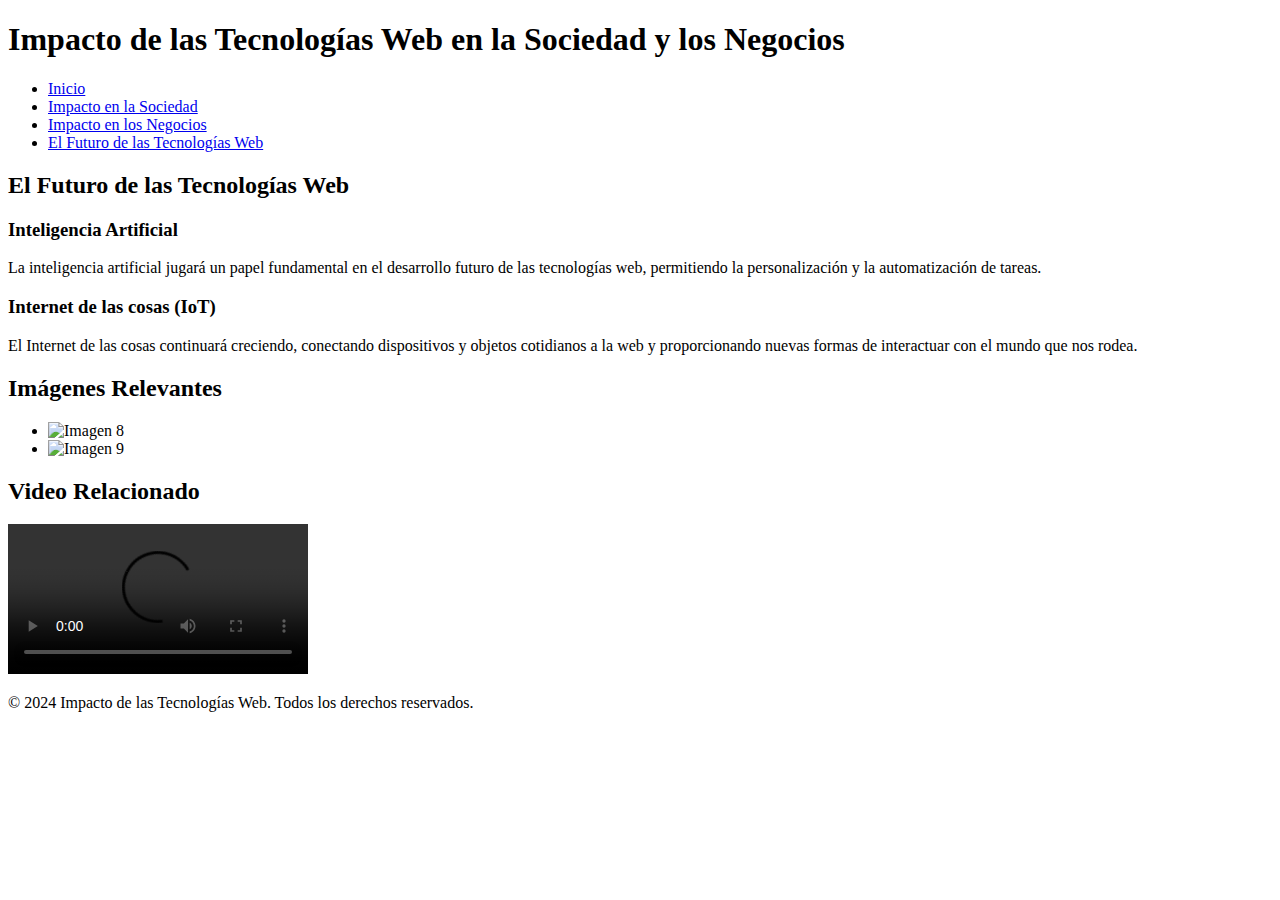
==== futuro.html @ bec1e674 "Primera página Web" ====
<!DOCTYPE html>
<html lang="es">
<head>
  <meta charset="UTF-8">
  <meta name="viewport" content="width=device-width, initial-scale=1.0">
  <title>El Futuro de las Tecnologías Web</title>
  <link rel="stylesheet" href="styles.css">
</head>
<body>

  <header>
    <h1>Impacto de las Tecnologías Web en la Sociedad y los Negocios</h1>
    <nav>
      <ul>
        <li><a href="index.html">Inicio</a></li>
        <li><a href="sociedad.html">Impacto en la Sociedad</a></li>
        <li><a href="negocios.html">Impacto en los Negocios</a></li>
        <li><a href="futuro.html">El Futuro de las Tecnologías Web</a></li>
      </ul>
    </nav>
  </header>

  <main>
    <section>
      <h2>El Futuro de las Tecnologías Web</h2>
      <article>
        <h3>Inteligencia Artificial</h3>
        <p>La inteligencia artificial jugará un papel fundamental en el desarrollo futuro de las tecnologías web, permitiendo la personalización y la automatización de tareas.</p>
      </article>
      <article>
        <h3>Internet de las cosas (IoT)</h3>
        <p>El Internet de las cosas continuará creciendo, conectando dispositivos y objetos cotidianos a la web y proporcionando nuevas formas de interactuar con el mundo que nos rodea.</p>
      </article>
    </section>

    <section>
      <h2>Imágenes Relevantes</h2>
      <ul>
        <li><img src="imagen8.jpg" alt="Imagen 8"></li>
        <li><img src="imagen9.jpg" alt="Imagen 9"></li>
      </ul>
    </section>

    <section>
      <h2>Video Relacionado</h2>
      <video controls>
        <source src="video2.mp4" type="video/mp4">
        Tu navegador no soporta el elemento de video.
      </video>
    </section>
  </main>

  <footer>
    <p>&copy; 2024 Impacto de las Tecnologías Web. Todos los derechos reservados.</p>
  </footer>

</body>
</html>
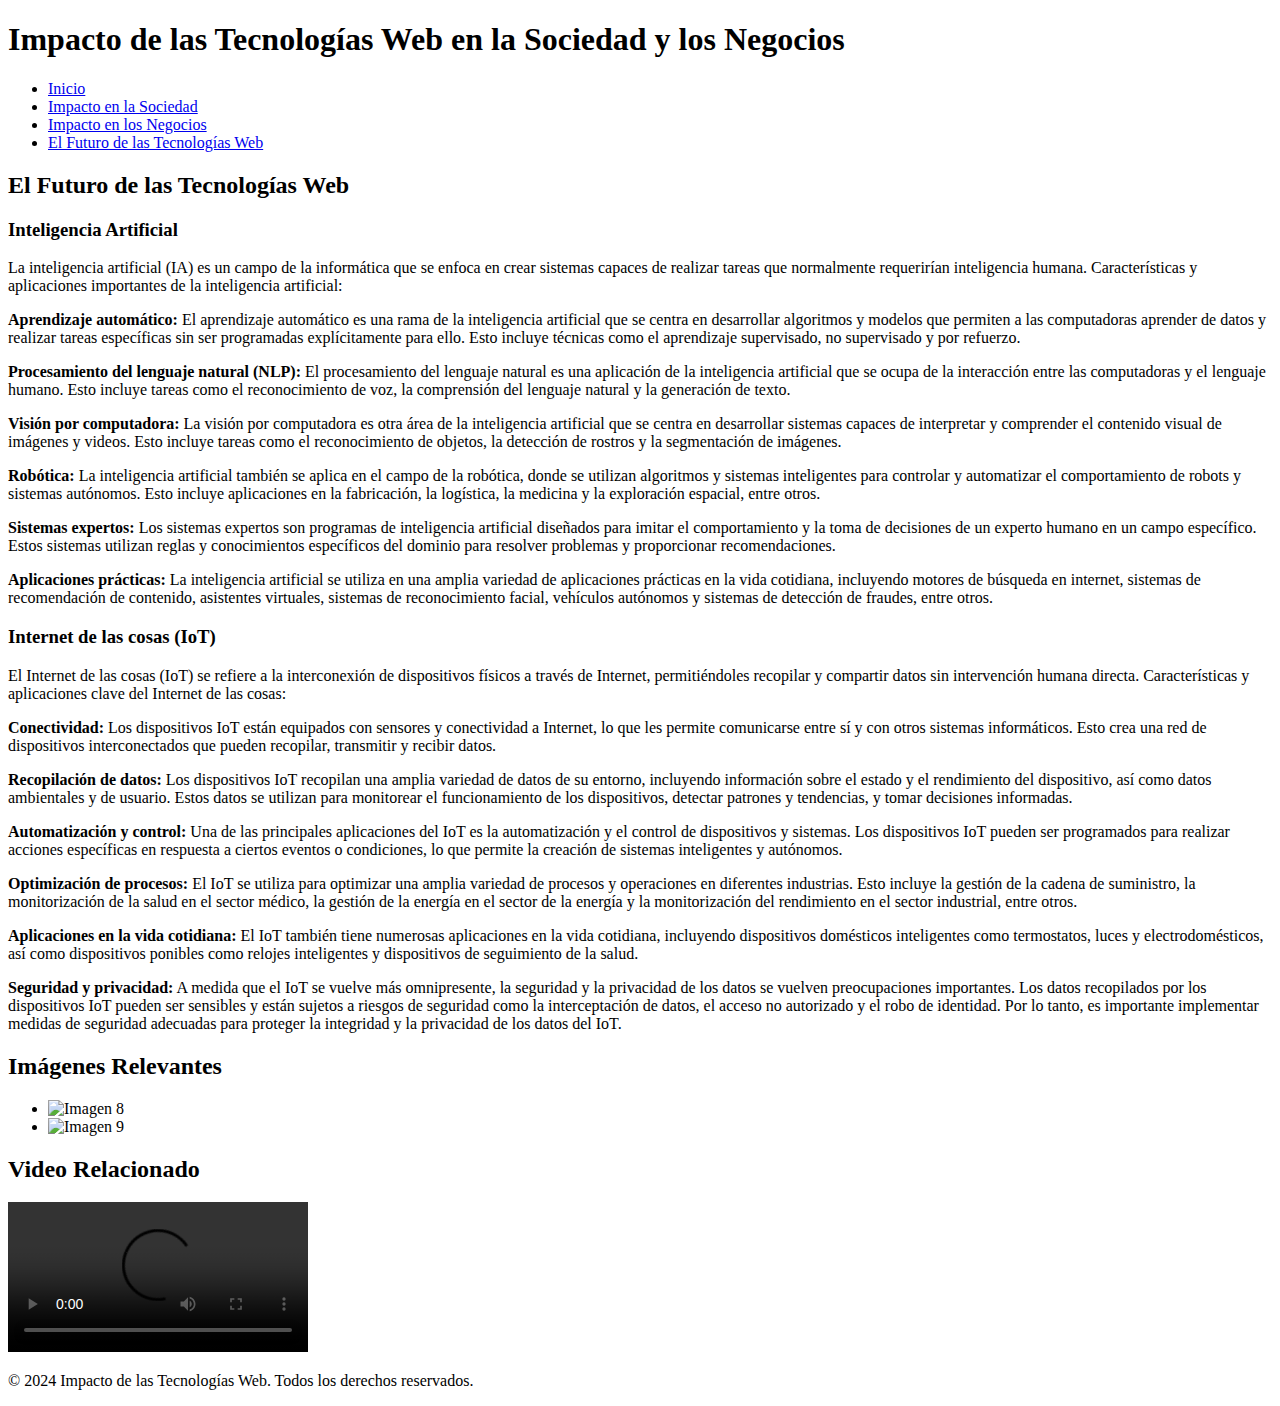
==== commit a0675848: "primera página web" ====
--- a/futuro.html
+++ b/futuro.html
@@ -25,11 +25,23 @@
       <h2>El Futuro de las Tecnologías Web</h2>
       <article>
         <h3>Inteligencia Artificial</h3>
-        <p>La inteligencia artificial jugará un papel fundamental en el desarrollo futuro de las tecnologías web, permitiendo la personalización y la automatización de tareas.</p>
+        <p>La inteligencia artificial (IA) es un campo de la informática que se enfoca en crear sistemas capaces de realizar tareas que normalmente requerirían inteligencia humana. Características y aplicaciones importantes de la inteligencia artificial:</p>
+        <p><b>Aprendizaje automático:</b> El aprendizaje automático es una rama de la inteligencia artificial que se centra en desarrollar algoritmos y modelos que permiten a las computadoras aprender de datos y realizar tareas específicas sin ser programadas explícitamente para ello. Esto incluye técnicas como el aprendizaje supervisado, no supervisado y por refuerzo.</p>
+        <p><b>Procesamiento del lenguaje natural (NLP):</b> El procesamiento del lenguaje natural es una aplicación de la inteligencia artificial que se ocupa de la interacción entre las computadoras y el lenguaje humano. Esto incluye tareas como el reconocimiento de voz, la comprensión del lenguaje natural y la generación de texto.</p>
+        <p><b>Visión por computadora:</b> La visión por computadora es otra área de la inteligencia artificial que se centra en desarrollar sistemas capaces de interpretar y comprender el contenido visual de imágenes y videos. Esto incluye tareas como el reconocimiento de objetos, la detección de rostros y la segmentación de imágenes.</p>
+        <p><b>Robótica:</b> La inteligencia artificial también se aplica en el campo de la robótica, donde se utilizan algoritmos y sistemas inteligentes para controlar y automatizar el comportamiento de robots y sistemas autónomos. Esto incluye aplicaciones en la fabricación, la logística, la medicina y la exploración espacial, entre otros.</p>
+        <p><b>Sistemas expertos:</b> Los sistemas expertos son programas de inteligencia artificial diseñados para imitar el comportamiento y la toma de decisiones de un experto humano en un campo específico. Estos sistemas utilizan reglas y conocimientos específicos del dominio para resolver problemas y proporcionar recomendaciones.</p>
+        <p><b>Aplicaciones prácticas:</b> La inteligencia artificial se utiliza en una amplia variedad de aplicaciones prácticas en la vida cotidiana, incluyendo motores de búsqueda en internet, sistemas de recomendación de contenido, asistentes virtuales, sistemas de reconocimiento facial, vehículos autónomos y sistemas de detección de fraudes, entre otros.</p>
       </article>
       <article>
         <h3>Internet de las cosas (IoT)</h3>
-        <p>El Internet de las cosas continuará creciendo, conectando dispositivos y objetos cotidianos a la web y proporcionando nuevas formas de interactuar con el mundo que nos rodea.</p>
+        <p>El Internet de las cosas (IoT) se refiere a la interconexión de dispositivos físicos a través de Internet, permitiéndoles recopilar y compartir datos sin intervención humana directa. Características y aplicaciones clave del Internet de las cosas:</p>
+        <p><b>Conectividad:</b> Los dispositivos IoT están equipados con sensores y conectividad a Internet, lo que les permite comunicarse entre sí y con otros sistemas informáticos. Esto crea una red de dispositivos interconectados que pueden recopilar, transmitir y recibir datos.</p>
+        <p><b>Recopilación de datos:</b> Los dispositivos IoT recopilan una amplia variedad de datos de su entorno, incluyendo información sobre el estado y el rendimiento del dispositivo, así como datos ambientales y de usuario. Estos datos se utilizan para monitorear el funcionamiento de los dispositivos, detectar patrones y tendencias, y tomar decisiones informadas.</p>
+        <p><b>Automatización y control:</b> Una de las principales aplicaciones del IoT es la automatización y el control de dispositivos y sistemas. Los dispositivos IoT pueden ser programados para realizar acciones específicas en respuesta a ciertos eventos o condiciones, lo que permite la creación de sistemas inteligentes y autónomos.</p>
+        <p><b>Optimización de procesos:</b> El IoT se utiliza para optimizar una amplia variedad de procesos y operaciones en diferentes industrias. Esto incluye la gestión de la cadena de suministro, la monitorización de la salud en el sector médico, la gestión de la energía en el sector de la energía y la monitorización del rendimiento en el sector industrial, entre otros.</p>
+        <p><b>Aplicaciones en la vida cotidiana:</b> El IoT también tiene numerosas aplicaciones en la vida cotidiana, incluyendo dispositivos domésticos inteligentes como termostatos, luces y electrodomésticos, así como dispositivos ponibles como relojes inteligentes y dispositivos de seguimiento de la salud.</p>
+        <p><b>Seguridad y privacidad:</b> A medida que el IoT se vuelve más omnipresente, la seguridad y la privacidad de los datos se vuelven preocupaciones importantes. Los datos recopilados por los dispositivos IoT pueden ser sensibles y están sujetos a riesgos de seguridad como la interceptación de datos, el acceso no autorizado y el robo de identidad. Por lo tanto, es importante implementar medidas de seguridad adecuadas para proteger la integridad y la privacidad de los datos del IoT.</p>
       </article>
     </section>
 
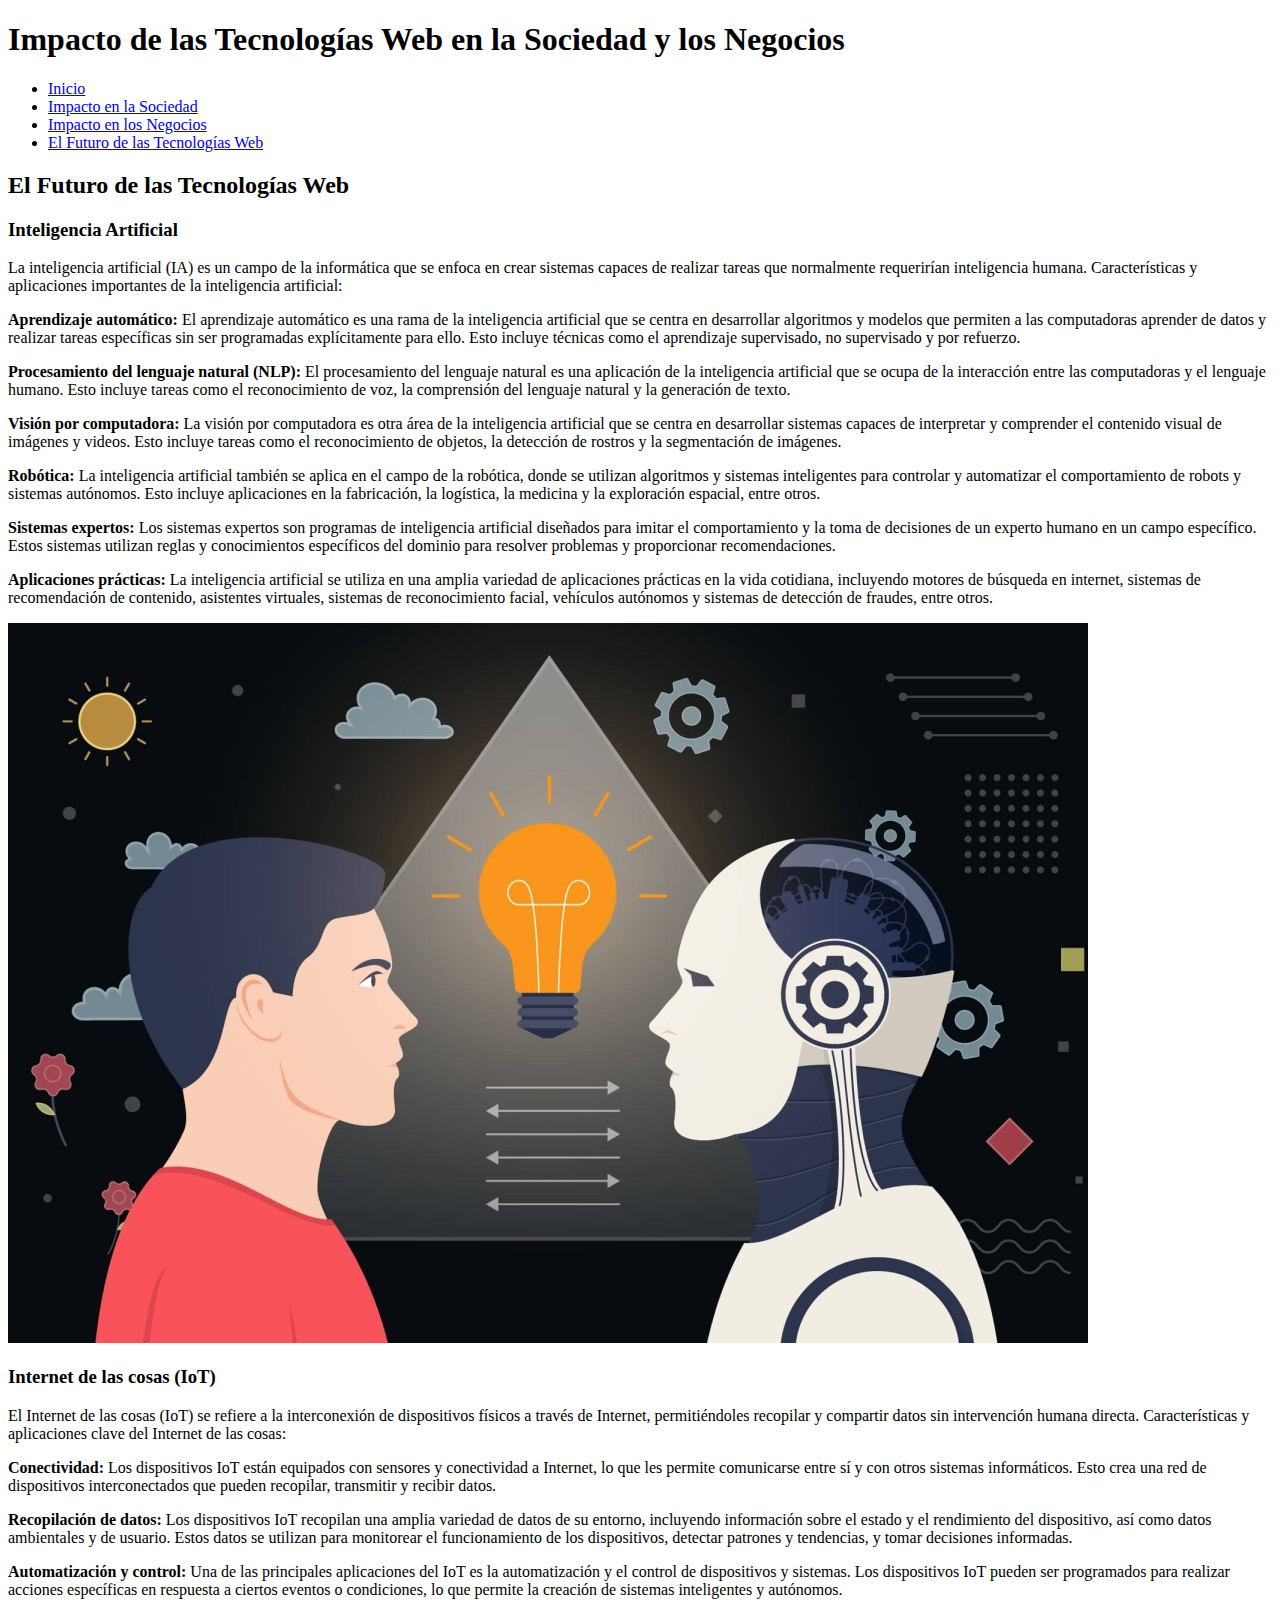
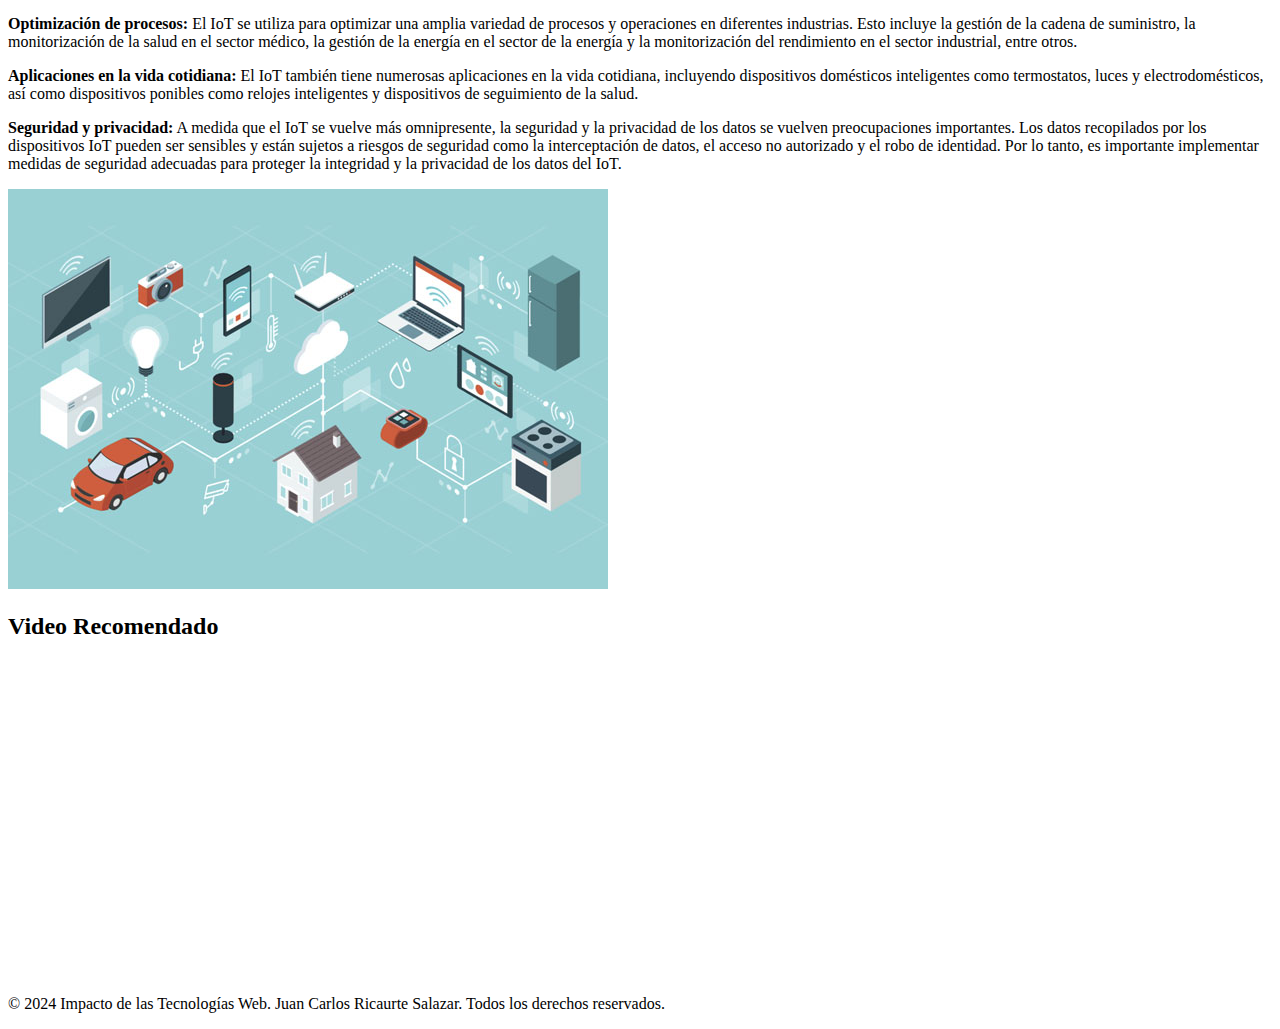
==== commit ab48b6a8: "Actualizar archivos HTML y agregar nuevas imágenes" ====
--- a/futuro.html
+++ b/futuro.html
@@ -33,6 +33,7 @@
         <p><b>Sistemas expertos:</b> Los sistemas expertos son programas de inteligencia artificial diseñados para imitar el comportamiento y la toma de decisiones de un experto humano en un campo específico. Estos sistemas utilizan reglas y conocimientos específicos del dominio para resolver problemas y proporcionar recomendaciones.</p>
         <p><b>Aplicaciones prácticas:</b> La inteligencia artificial se utiliza en una amplia variedad de aplicaciones prácticas en la vida cotidiana, incluyendo motores de búsqueda en internet, sistemas de recomendación de contenido, asistentes virtuales, sistemas de reconocimiento facial, vehículos autónomos y sistemas de detección de fraudes, entre otros.</p>
       </article>
+        <img src="img/imagen8.jpg" alt="Imagen 8">
       <article>
         <h3>Internet de las cosas (IoT)</h3>
         <p>El Internet de las cosas (IoT) se refiere a la interconexión de dispositivos físicos a través de Internet, permitiéndoles recopilar y compartir datos sin intervención humana directa. Características y aplicaciones clave del Internet de las cosas:</p>
@@ -43,27 +44,19 @@
         <p><b>Aplicaciones en la vida cotidiana:</b> El IoT también tiene numerosas aplicaciones en la vida cotidiana, incluyendo dispositivos domésticos inteligentes como termostatos, luces y electrodomésticos, así como dispositivos ponibles como relojes inteligentes y dispositivos de seguimiento de la salud.</p>
         <p><b>Seguridad y privacidad:</b> A medida que el IoT se vuelve más omnipresente, la seguridad y la privacidad de los datos se vuelven preocupaciones importantes. Los datos recopilados por los dispositivos IoT pueden ser sensibles y están sujetos a riesgos de seguridad como la interceptación de datos, el acceso no autorizado y el robo de identidad. Por lo tanto, es importante implementar medidas de seguridad adecuadas para proteger la integridad y la privacidad de los datos del IoT.</p>
       </article>
+        <img src="img/imagen9.jpg" alt="Imagen 9">
     </section>
 
     <section>
-      <h2>Imágenes Relevantes</h2>
-      <ul>
-        <li><img src="imagen8.jpg" alt="Imagen 8"></li>
-        <li><img src="imagen9.jpg" alt="Imagen 9"></li>
-      </ul>
-    </section>
-
-    <section>
-      <h2>Video Relacionado</h2>
-      <video controls>
-        <source src="video2.mp4" type="video/mp4">
-        Tu navegador no soporta el elemento de video.
-      </video>
+      <h2>Video Recomendado</h2>
+      <div>
+        <iframe width="560" height="315" src="https://www.youtube.com/embed/ezPcA1NSe3Y" frameborder="0" allowfullscreen></iframe>
+      </div>
     </section>
   </main>
 
   <footer>
-    <p>&copy; 2024 Impacto de las Tecnologías Web. Todos los derechos reservados.</p>
+    <p>&copy; 2024 Impacto de las Tecnologías Web. Juan Carlos Ricaurte Salazar. Todos los derechos reservados.</p>
   </footer>
 
 </body>
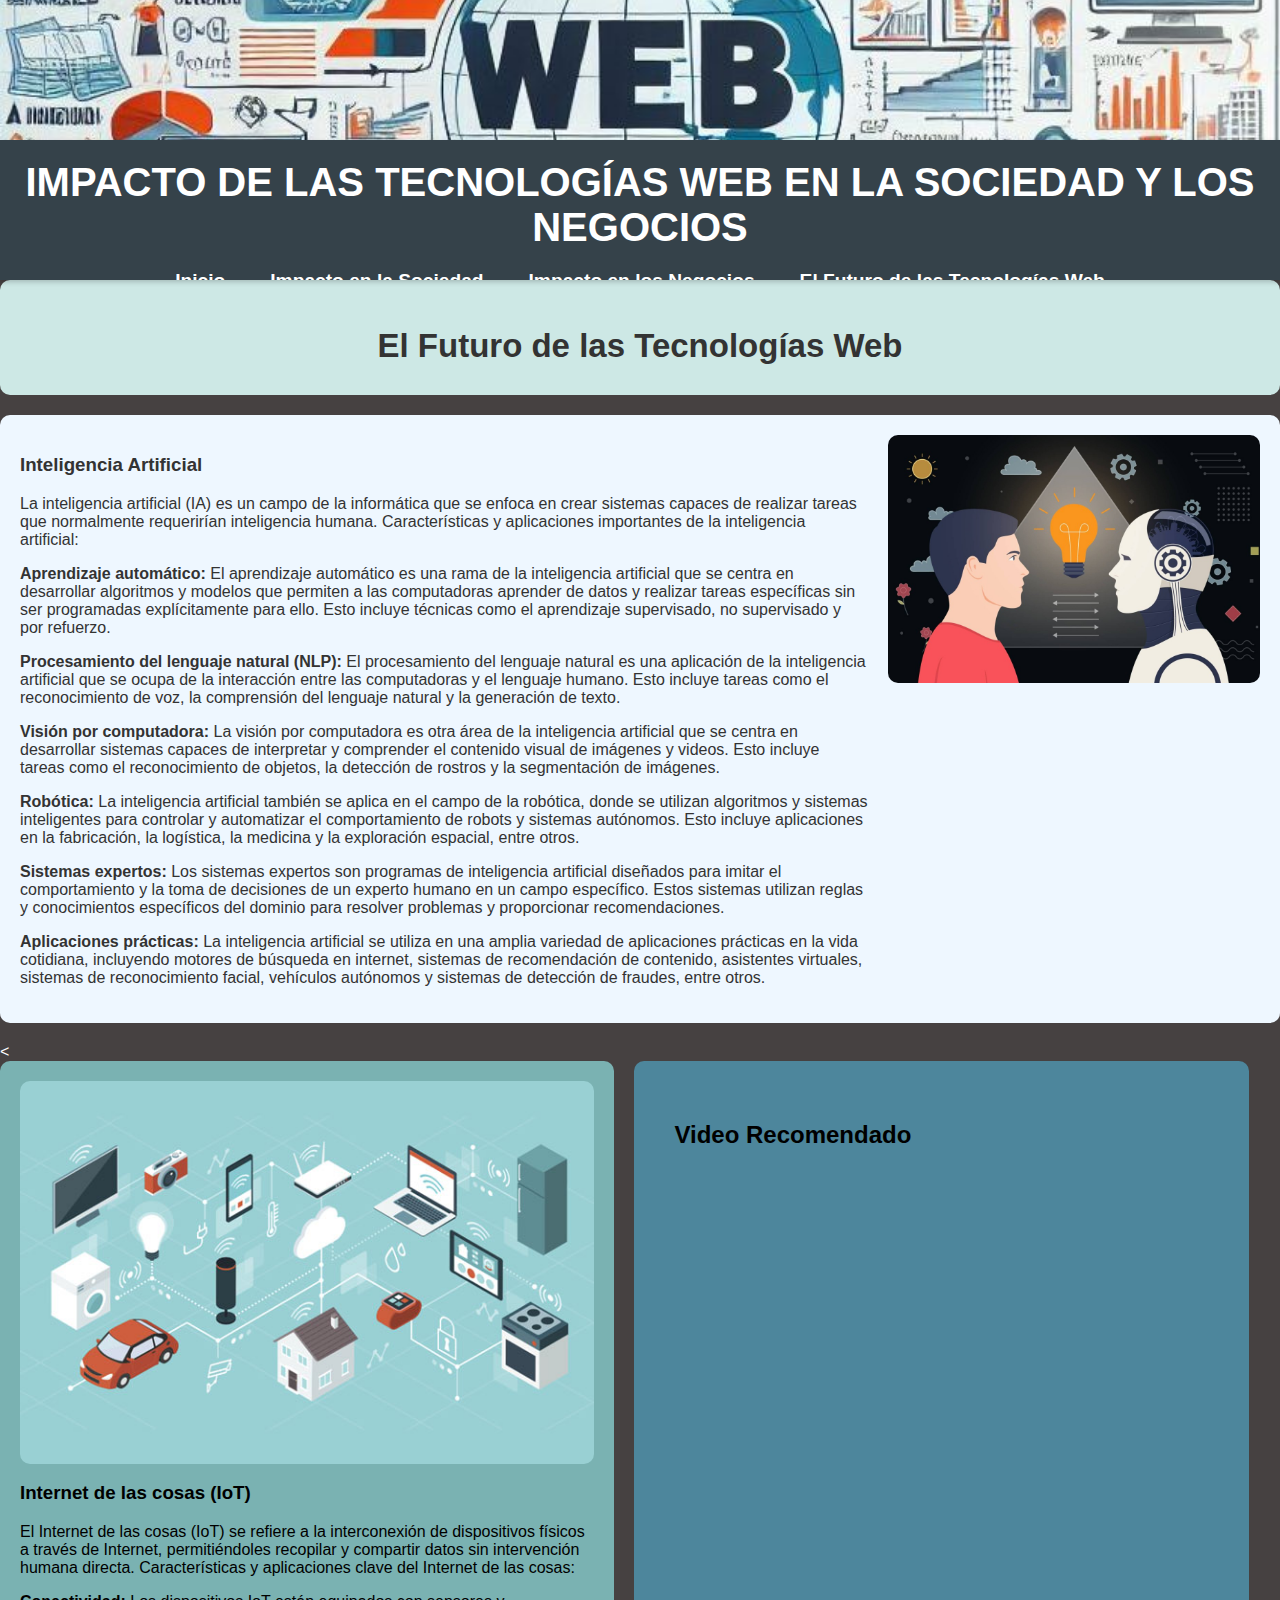
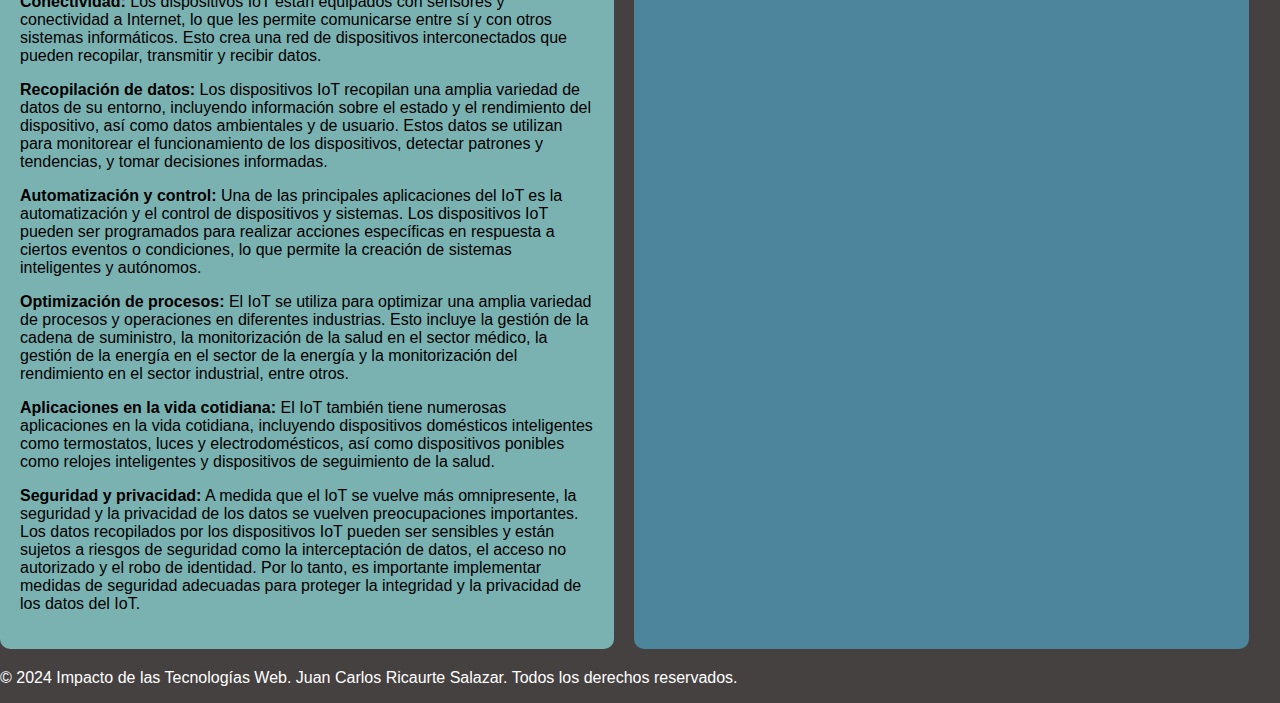
==== commit 7313c5c5: "segundo commit" ====
--- a/futuro.html
+++ b/futuro.html
@@ -5,9 +5,14 @@
   <meta name="viewport" content="width=device-width, initial-scale=1.0">
   <title>El Futuro de las Tecnologías Web</title>
   <link rel="stylesheet" href="styles.css">
+  <link rel="stylesheet" href="futuro.css">
 </head>
 <body>
-
+  <header>
+    <div class="header-image">
+      <img src="img/imagen1.jpg" alt="Imagen 1">
+    </div>
+  </header>
   <header>
     <h1>Impacto de las Tecnologías Web en la Sociedad y los Negocios</h1>
     <nav>
@@ -21,9 +26,12 @@
   </header>
 
   <main>
-    <section>
+    <section class="futuro-tecnologias">
       <h2>El Futuro de las Tecnologías Web</h2>
-      <article>
+    </section>
+  </main>
+  <section class="articulo-inteligencia-artificial">
+    <article>
         <h3>Inteligencia Artificial</h3>
         <p>La inteligencia artificial (IA) es un campo de la informática que se enfoca en crear sistemas capaces de realizar tareas que normalmente requerirían inteligencia humana. Características y aplicaciones importantes de la inteligencia artificial:</p>
         <p><b>Aprendizaje automático:</b> El aprendizaje automático es una rama de la inteligencia artificial que se centra en desarrollar algoritmos y modelos que permiten a las computadoras aprender de datos y realizar tareas específicas sin ser programadas explícitamente para ello. Esto incluye técnicas como el aprendizaje supervisado, no supervisado y por refuerzo.</p>
@@ -32,29 +40,33 @@
         <p><b>Robótica:</b> La inteligencia artificial también se aplica en el campo de la robótica, donde se utilizan algoritmos y sistemas inteligentes para controlar y automatizar el comportamiento de robots y sistemas autónomos. Esto incluye aplicaciones en la fabricación, la logística, la medicina y la exploración espacial, entre otros.</p>
         <p><b>Sistemas expertos:</b> Los sistemas expertos son programas de inteligencia artificial diseñados para imitar el comportamiento y la toma de decisiones de un experto humano en un campo específico. Estos sistemas utilizan reglas y conocimientos específicos del dominio para resolver problemas y proporcionar recomendaciones.</p>
         <p><b>Aplicaciones prácticas:</b> La inteligencia artificial se utiliza en una amplia variedad de aplicaciones prácticas en la vida cotidiana, incluyendo motores de búsqueda en internet, sistemas de recomendación de contenido, asistentes virtuales, sistemas de reconocimiento facial, vehículos autónomos y sistemas de detección de fraudes, entre otros.</p>
-      </article>
-        <img src="img/imagen8.jpg" alt="Imagen 8">
-      <article>
-        <h3>Internet de las cosas (IoT)</h3>
-        <p>El Internet de las cosas (IoT) se refiere a la interconexión de dispositivos físicos a través de Internet, permitiéndoles recopilar y compartir datos sin intervención humana directa. Características y aplicaciones clave del Internet de las cosas:</p>
-        <p><b>Conectividad:</b> Los dispositivos IoT están equipados con sensores y conectividad a Internet, lo que les permite comunicarse entre sí y con otros sistemas informáticos. Esto crea una red de dispositivos interconectados que pueden recopilar, transmitir y recibir datos.</p>
-        <p><b>Recopilación de datos:</b> Los dispositivos IoT recopilan una amplia variedad de datos de su entorno, incluyendo información sobre el estado y el rendimiento del dispositivo, así como datos ambientales y de usuario. Estos datos se utilizan para monitorear el funcionamiento de los dispositivos, detectar patrones y tendencias, y tomar decisiones informadas.</p>
-        <p><b>Automatización y control:</b> Una de las principales aplicaciones del IoT es la automatización y el control de dispositivos y sistemas. Los dispositivos IoT pueden ser programados para realizar acciones específicas en respuesta a ciertos eventos o condiciones, lo que permite la creación de sistemas inteligentes y autónomos.</p>
-        <p><b>Optimización de procesos:</b> El IoT se utiliza para optimizar una amplia variedad de procesos y operaciones en diferentes industrias. Esto incluye la gestión de la cadena de suministro, la monitorización de la salud en el sector médico, la gestión de la energía en el sector de la energía y la monitorización del rendimiento en el sector industrial, entre otros.</p>
-        <p><b>Aplicaciones en la vida cotidiana:</b> El IoT también tiene numerosas aplicaciones en la vida cotidiana, incluyendo dispositivos domésticos inteligentes como termostatos, luces y electrodomésticos, así como dispositivos ponibles como relojes inteligentes y dispositivos de seguimiento de la salud.</p>
-        <p><b>Seguridad y privacidad:</b> A medida que el IoT se vuelve más omnipresente, la seguridad y la privacidad de los datos se vuelven preocupaciones importantes. Los datos recopilados por los dispositivos IoT pueden ser sensibles y están sujetos a riesgos de seguridad como la interceptación de datos, el acceso no autorizado y el robo de identidad. Por lo tanto, es importante implementar medidas de seguridad adecuadas para proteger la integridad y la privacidad de los datos del IoT.</p>
-      </article>
+    </article>
+    <img src="img/imagen8.jpg" alt="Imagen 8">
+</section>
+<section>
+  <<div class="contenedor-bloques">
+    <section class="articulo-iot">
         <img src="img/imagen9.jpg" alt="Imagen 9">
+        <article>
+            <h3>Internet de las cosas (IoT)</h3>
+            <p>El Internet de las cosas (IoT) se refiere a la interconexión de dispositivos físicos a través de Internet, permitiéndoles recopilar y compartir datos sin intervención humana directa. Características y aplicaciones clave del Internet de las cosas:</p>
+            <p><b>Conectividad:</b> Los dispositivos IoT están equipados con sensores y conectividad a Internet, lo que les permite comunicarse entre sí y con otros sistemas informáticos. Esto crea una red de dispositivos interconectados que pueden recopilar, transmitir y recibir datos.</p>
+            <p><b>Recopilación de datos:</b> Los dispositivos IoT recopilan una amplia variedad de datos de su entorno, incluyendo información sobre el estado y el rendimiento del dispositivo, así como datos ambientales y de usuario. Estos datos se utilizan para monitorear el funcionamiento de los dispositivos, detectar patrones y tendencias, y tomar decisiones informadas.</p>
+            <p><b>Automatización y control:</b> Una de las principales aplicaciones del IoT es la automatización y el control de dispositivos y sistemas. Los dispositivos IoT pueden ser programados para realizar acciones específicas en respuesta a ciertos eventos o condiciones, lo que permite la creación de sistemas inteligentes y autónomos.</p>
+            <p><b>Optimización de procesos:</b> El IoT se utiliza para optimizar una amplia variedad de procesos y operaciones en diferentes industrias. Esto incluye la gestión de la cadena de suministro, la monitorización de la salud en el sector médico, la gestión de la energía en el sector de la energía y la monitorización del rendimiento en el sector industrial, entre otros.</p>
+            <p><b>Aplicaciones en la vida cotidiana:</b> El IoT también tiene numerosas aplicaciones en la vida cotidiana, incluyendo dispositivos domésticos inteligentes como termostatos, luces y electrodomésticos, así como dispositivos ponibles como relojes inteligentes y dispositivos de seguimiento de la salud.</p>
+            <p><b>Seguridad y privacidad:</b> A medida que el IoT se vuelve más omnipresente, la seguridad y la privacidad de los datos se vuelven preocupaciones importantes. Los datos recopilados por los dispositivos IoT pueden ser sensibles y están sujetos a riesgos de seguridad como la interceptación de datos, el acceso no autorizado y el robo de identidad. Por lo tanto, es importante implementar medidas de seguridad adecuadas para proteger la integridad y la privacidad de los datos del IoT.</p>
+        </article>
     </section>
 
-    <section>
-      <h2>Video Recomendado</h2>
-      <div>
-        <iframe width="560" height="315" src="https://www.youtube.com/embed/ezPcA1NSe3Y" frameborder="0" allowfullscreen></iframe>
-      </div>
+    <section class="video-recomendado">
+        <h2>Video Recomendado</h2>
+        <div>
+            <iframe src="https://www.youtube.com/embed/ezPcA1NSe3Y" frameborder="0" allowfullscreen></iframe>
+        </div>
     </section>
-  </main>
-
+</div>
+</section>
   <footer>
     <p>&copy; 2024 Impacto de las Tecnologías Web. Juan Carlos Ricaurte Salazar. Todos los derechos reservados.</p>
   </footer>
--- a/styles.css
+++ b/styles.css
@@ -0,0 +1,308 @@
+body {
+  background-color: #211a1ad4;
+  color: #ffffff;
+  margin: 0;
+  padding: 0;
+  font-family: Arial, sans-serif;
+}
+
+header {
+  position: relative;
+  height: 100px;
+  overflow: hidden;
+  background-color: #35424a;
+  color: #ffffff;
+  padding: 20px 0;
+  text-align: center;
+  box-shadow: 0 2px 5px rgba(0, 0, 0, 0.2);
+}
+
+.header-image {
+  position: absolute;
+  top: 75%;
+  left: 0;
+  width: 100%;
+  transform: translateY(-50%);
+}
+
+.header-image img {
+  width: 100%;
+  height: auto;
+  object-fit: cover;
+}
+
+header h1 {
+  margin: 0;
+  font-size: 2.5rem;
+  font-family: 'Arial', sans-serif;
+  text-transform: uppercase;
+}
+
+nav ul {
+  list-style: none;
+  padding: 0;
+  margin: 20px 0 0;
+  display: flex;
+  justify-content: center;
+  gap: 15px;
+}
+
+nav ul li {
+  display: inline-block;
+  margin: 0 15px;
+}
+
+nav ul li a {
+  color: #ffffff;
+  text-decoration: none;
+  font-size: 1.2rem;
+  font-weight: bold;
+  transition: color 0.3s ease;
+}
+
+nav ul li a:hover {
+  color: #eb8c34;
+}
+
+.seccion-principal {
+  background-color: #77E4C8;
+  padding: 5px 10px;
+  text-align: center;
+  border-radius: 10px;
+  box-shadow: 0 0 10px rgba(0, 0, 0, 0.1);
+  margin-bottom: 10px;
+}
+
+.seccion-principal p {
+  font-size: 1.2rem;
+  color: #666;
+  line-height: 1.6;
+}
+
+a {
+  transition: color 0.3s;
+}
+
+a:hover {
+  color: #eb8c34;
+}
+
+.articulo-destacado {
+  background-color: #e7ec7e;
+  padding: 50px 20px;
+  text-align: center;
+  border-radius: 10px;
+  box-shadow: 0 0 10px rgba(0, 0, 0, 0.1);
+  margin-bottom: 30px;
+}
+
+.articulo-destacado article {
+  max-width: 800px;
+  margin: 0 auto;
+}
+
+.articulo-destacado h2 {
+  font-size: 2.5rem;
+  color: #35424a;
+  margin-bottom: 20px;
+  text-decoration: underline;
+}
+
+.articulo-destacado p {
+  font-size: 1.2rem;
+  color: #666;
+  line-height: 1.6;
+}
+
+.articulo-destacado img {
+  max-width: 100%;
+  height: auto;
+  display: block;
+  margin: 20px auto 0;
+  border-radius: 10px;
+  box-shadow: 0 0 10px rgba(0, 0, 0, 0.1);
+}
+
+.articulo-destacado article h3 {
+  font-size: 2rem;
+  color: #35424a;
+  margin-bottom: 10px;
+  font-family: 'Arial', sans-serif;
+  text-transform: uppercase;
+}
+
+.articulo-destacado {
+  text-align: center;
+}
+
+.columnas {
+  display: flex;
+  justify-content: center;
+  gap: 20px;
+  margin-top: 20px;
+}
+
+.columna {
+  flex: 1;
+  max-width: 600px;
+  padding: 0 20px;
+}
+
+.columna img {
+  width: 100%;
+  height: 300px;
+  object-fit: cover;
+}
+
+.contenedor-doble {
+  display: flex;
+  justify-content: space-between;
+  gap: 20px;
+  margin-top: 20px;
+}
+
+.bloque {
+  flex: 1;
+  padding: 20px;
+  border-radius: 8px;
+  box-shadow: 0 0 10px rgba(0, 0, 0, 0.1);
+}
+
+.bloque.video-recomendado {
+  background-color: #536493;
+  text-align: center;
+}
+
+.bloque.formulario-contacto {
+  background-color: #557359;
+}
+
+.bloque.video-recomendado div {
+  background-size: cover;
+  background-position: center;
+  padding: 20px;
+  border-radius: 8px;
+}
+
+.bloque.video-recomendado div iframe {
+  width: 100%;
+  height: 400px;
+  border: none;
+  border-radius: 8px;
+}
+
+.bloque.formulario-contacto form {
+  display: flex;
+  flex-direction: column;
+}
+
+.bloque.formulario-contacto form label,
+.bloque.formulario-contacto form input,
+.bloque.formulario-contacto form textarea,
+.bloque.formulario-contacto form button {
+  margin-bottom: 10px;
+}
+
+.bloque.formulario-contacto form input,
+.bloque.formulario-contacto form textarea {
+  width: 97%;
+  padding: 8px;
+  border-radius: 4px;
+  border: 1px solid #ccc;
+}
+
+.bloque.formulario-contacto form button {
+  padding: 5px;
+  background-color: #007bff;
+  color: white;
+  border: none;
+  border-radius: 4px;
+  cursor: pointer;
+  width: 100px;
+  align-self: flex-end;
+}
+
+.bloque.formulario-contacto form button:hover {
+  background-color: #0056b3;
+}
+
+.bloque.formulario-contacto h2 {
+  text-align: center;
+  margin-right: 0;
+}
+
+.main-sociedad h2 {
+  text-align: center;
+  font-size: 2.5rem;
+  margin-bottom: 30px;
+  color: #35424a;
+  text-decoration: underline;
+}
+
+.main-sociedad .impacto {
+  display: flex;
+  justify-content: space-between;
+  align-items: center;
+  margin-bottom: 50px;
+}
+
+.main-sociedad .impacto .texto {
+  flex: 1;
+  text-align: justify;
+}
+
+.main-sociedad .impacto .texto h3 {
+  font-size: 2rem;
+  color: #35424a;
+  margin-bottom: 10px;
+}
+
+.main-sociedad .impacto .texto p {
+  font-size: 1.2rem;
+  color: #666;
+  line-height: 1.6;
+  margin-bottom: 10px;
+}
+
+.main-sociedad .impacto .imagen {
+  flex: 1;
+}
+
+.main-sociedad .impacto .imagen img {
+  width: 100%;
+  height: auto;
+  border-radius: 10px;
+  box-shadow: 0 0 10px rgba(0, 0, 0, 0.1);
+}
+
+.main-sociedad article {
+  display: flex;
+  justify-content: space-between;
+  align-items: center;
+  margin-bottom: 50px;
+}
+
+.main-sociedad article h3 {
+  font-size: 2.5rem;
+  color: #35424a;
+  margin-bottom: 30px;
+  text-decoration: underline;
+}
+
+.main-sociedad article p {
+  font-size: 1.2rem;
+  color: #666;
+  line-height: 1.6;
+  margin-bottom: 10px;
+}
+
+.main-sociedad article .imagen {
+  flex: 1;
+}
+
+.main-sociedad article .imagen img {
+  width: 100%;
+  height: auto;
+  border-radius: 10px;
+  box-shadow: 0 0 10px rgba(0, 0, 0, 0.1);
+}--- a/futuro.css
+++ b/futuro.css
@@ -0,0 +1,79 @@
+.futuro-tecnologias {
+    background-color: #CDE8E5;
+    padding: 20px;
+    border-radius: 10px;
+    margin-bottom: 20px;
+    text-align: center;
+    width: 100%;
+    box-sizing: border-box;
+}
+
+.futuro-tecnologias h2 {
+    color: #333;
+    font-size: 33px;
+    margin-bottom: 10px;
+}
+
+.articulo-inteligencia-artificial {
+    display: flex;
+    align-items: flex-start;
+    background-color: #EEF7FF;
+    padding: 20px;
+    border-radius: 10px;
+    margin-bottom: 20px;
+    box-sizing: border-box;
+}
+
+.articulo-inteligencia-artificial article {
+    flex: 1;
+    color: #333;
+    margin-right: 20px;
+    max-width: 70%;
+}
+
+.articulo-inteligencia-artificial img {
+    max-width: 30%;
+    height: auto;
+    border-radius: 10px;
+}
+
+.contenedor-bloques {
+    display: flex;
+    gap: 20px;
+    margin-bottom: 20px;
+    flex-wrap: wrap;
+}
+
+.articulo-iot {
+    background-color: #7AB2B2;
+    padding: 20px;
+    border-radius: 10px;
+    box-sizing: border-box;
+    flex: 1;
+    max-width: 48%;
+    color: #000;
+}
+
+.articulo-iot img {
+    display: block;
+    max-width: 100%;
+    height: auto;
+    border-radius: 10px;
+    margin: 0 auto;
+}
+
+.video-recomendado {
+    background-color: #4D869C;
+    padding: 40px;
+    border-radius: 10px;
+    box-sizing: border-box;
+    flex: 1;
+    max-width: 48%;
+    color: #000;
+}
+
+.video-recomendado iframe {
+    width: 100%;
+    height: 500px;
+    border-radius: 10px;
+}